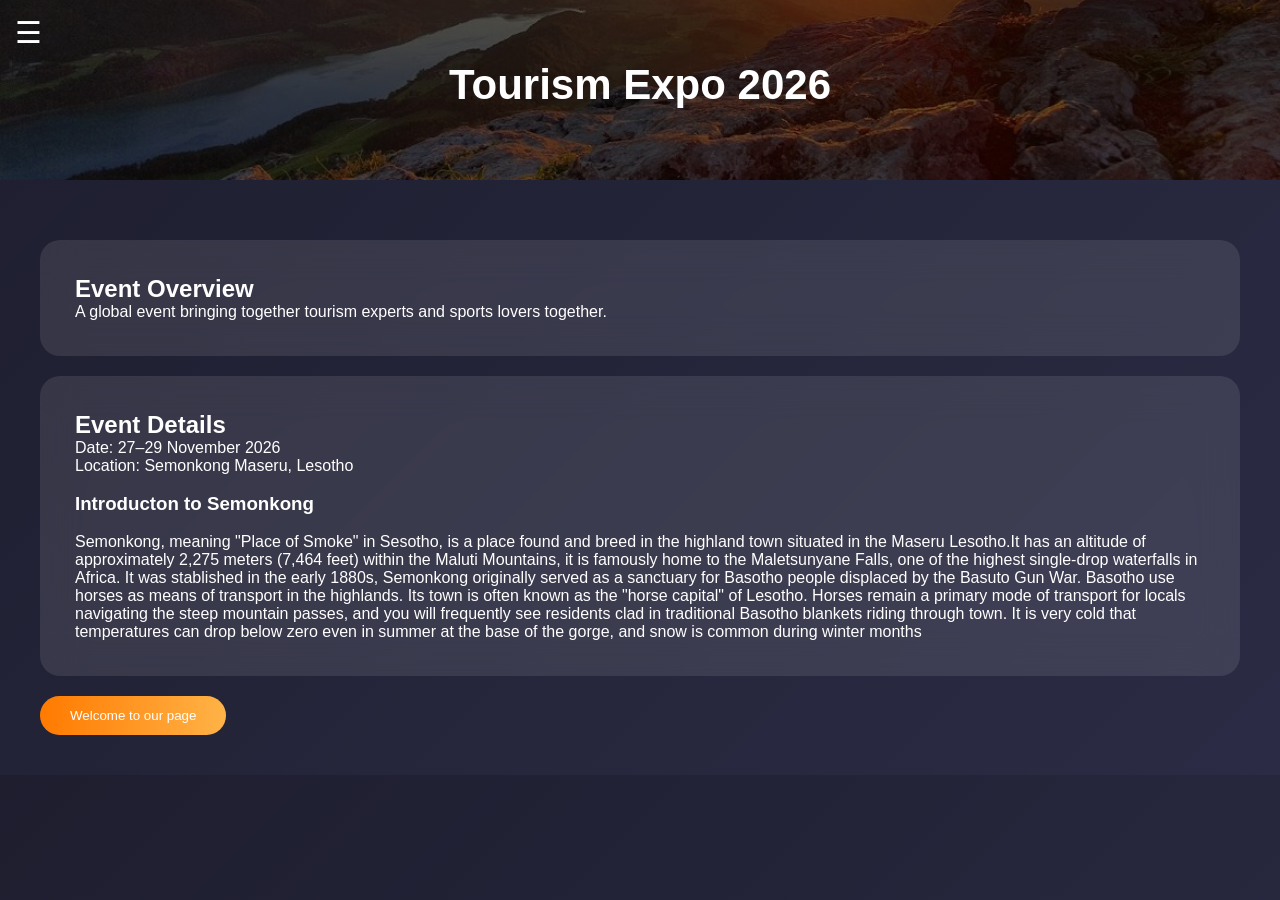
==== index.html @ 44379a8a "Add files via upload" ====
<!DOCTYPE html>
<html>
<head>
    <title>tourismexpo.ac.ls</title>
    <link rel="stylesheet" href="styles.css">
    <meta name="viewport" content="width=device-width, initial-scale=1.0">
</head>
<body>

    <div class="fade">
        
</div>
<input type="checkbox" id="menu-toggle">
<label for="menu-toggle" class="menu-btn">☰</label>

<div class="sidebar">
    <a href="index.html">Home</a>
    <a href="about.html">About</a>
    <a href="programme.html">Programme</a>
    <a href="tickets.html">Tickets</a>
    <a href="gallery.html">Gallery</a>
    <a href="contact.html">Contact</a>
</div>

<div class="page slide-right">


<header class="hero">
    <h1>Tourism Expo 2026</h1>
</header>

<div class="container">
    <div class="card">
        <h2>Event Overview</h2>
        <p>A global event bringing together tourism experts and sports lovers together.</p>

    </div>

    <div class="card">
        <h2>Event Details</h2>
        <p>Date: 27–29 November 2026</p>
        <p>Location: Semonkong Maseru, Lesotho</p>
<br>
         <h3>Introducton to Semonkong</h3>
<br>
        <p>Semonkong, meaning "Place of Smoke" in Sesotho, is a place found and breed in the highland town situated in the Maseru Lesotho.It has an altitude of approximately 2,275 meters (7,464 feet) within the Maluti Mountains, it is famously home to the Maletsunyane Falls, one of the highest single-drop waterfalls in Africa. It was stablished in the early 1880s, Semonkong originally served as a sanctuary for Basotho people displaced by the Basuto Gun War. Basotho use horses as means of transport in the highlands. Its town is often known as the "horse capital" of Lesotho. Horses remain a primary mode of transport for locals navigating the steep mountain passes, and you will frequently see residents clad in traditional Basotho blankets riding through town. It is very cold that temperatures can drop below zero even in summer at the base of the gorge, and snow is common during winter months</p>

    </div>

    <button class="btn">Welcome to our page</button>

</div>

</body>
</html>
---- styles.css ----
* {
    margin: 0;
    padding: 0;
    box-sizing: border-box;
    font-family: 'Segoe UI', sans-serif;
}

body {
    background: linear-gradient(135deg, #1e1e2f, #2b2b45);
    color: #fff;
    overflow-x: hidden;
}

.menu-btn {
    font-size: 30px;
    cursor: pointer;
    padding: 15px;
    position: fixed;
    z-index: 1100;
}

#menu-toggle {
    display: none;
}

.sidebar {
    position: fixed;
    left: -260px;
    top: 0;
    width: 260px;
    height: 100%;
    background: rgba(0,0,0,0.9);
    backdrop-filter: blur(15px);
    padding-top: 60px;
    transition: 0.5s ease;
    z-index: 1000;
}

#menu-toggle:checked ~ .sidebar {
    left: 0;
}

.sidebar a {
    display: block;
    padding: 15px;
    color: white;
    text-decoration: none;
    transition: 0.3s;
}

.sidebar a:hover {
    background: linear-gradient(90deg,#ff7a00,#ffb347);
    padding-left: 25px;
}

.page {
    margin-left: 0;
    transition: margin-left 0.4s cubic-bezier(0.77, 0, 0.175, 1);
    position: relative;
    z-index: 1;
}

#menu-toggle:checked ~ .page {
    margin-left: 260px;
}

.hero {
    position: relative;
    height: 180px;

    background: linear-gradient(rgba(0,0,0,0.6), rgba(0,0,0,0.6)),
                url("g13.jpg");

    background-size: cover;
    background-position: center;
    background-repeat: no-repeat;

    display: flex;
    justify-content: center;
    align-items: center;
    text-align: center;

    overflow: hidden;

    animation: bgMove 5s ease-in-out infinite alternate;
}

.hero-content {
    z-index: 2;
}

.hero h1 {
    font-size: 42px;
    margin-bottom: 10px;
    animation: slideDown 1s ease forwards;
}

.hero p {
    opacity: 0;
    animation: fadeUp 1.5s ease forwards;
    animation-delay: 0.5s;
}

.hero-btn {
    margin-top: 15px;
    opacity: 0;
    animation: fadeUp 2s ease forwards;
    animation-delay: 1s;
}

@keyframes bgMove {
    0% { background-size: 100%; background-position: center; }
    50% { background-size: 110%; background-position: left; }
    100% { background-size: 120%; background-position: right; }
}

@keyframes slideDown {
    from { transform: translateY(-50px); opacity: 0; }
    to { transform: translateY(0); opacity: 1; }
}

@keyframes fadeUp {
    from { transform: translateY(30px); opacity: 0; }
    to { transform: translateY(0); opacity: 1; }
}

.container {
    padding: 40px;
}

.card {
    background: rgba(255,255,255,0.1);
    backdrop-filter: blur(20px);
    border-radius: 20px;
    padding: 25px;
    margin: 20px 0;
    transition: 0.4s;
}

.card:hover {
    transform: translateY(-8px) scale(1.02);
}

.btn {
    background: linear-gradient(90deg,#ff7a00,#ffb347);
    padding: 12px 30px;
    border-radius: 30px;
    border: none;
    color: white;
    cursor: pointer;
    transition: 0.3s;
}

.btn:hover {
    transform: scale(1.1);
}

input, textarea {
    width: 100%;
    padding: 12px;
    margin: 10px 0;
    border-radius: 12px;
    border: none;
}

ul {
    margin-left: 20px;
}

ul li {
    margin: 10px 0;
    transition: 0.3s;
}

ul li:hover {
    transform: translateX(10px);
    color: #ffb347;
}

.ticket {
    border-radius: 20px;
    padding: 20px;
    margin: 15px 0;
    background: linear-gradient(135deg,#ff7a00,#ffb347);
    color: white;
    position: relative;
    overflow: hidden;
}

.ticket::before {
    content: '';
    position: absolute;
    top: 0;
    left: -50%;
    width: 200%;
    height: 100%;
    background: rgba(255,255,255,0.2);
    transform: rotate(25deg);
    transition: 0.5s;
}

.ticket:hover::before {
    left: 100%;
}

.gallery {
    display: grid;
    grid-template-columns: repeat(4, 1fr);
    gap: 15px;
}

.gallery a {
    height: 140px;
    border-radius: 15px;
    display: flex;
    align-items: center;
    justify-content: center;
    color: white;
    text-decoration: none;
    transition: 0.4s;
}

.g1 { background: linear-gradient(45deg,#ff7a00,#ffb347); }
.g2 { background: linear-gradient(45deg,#00c6ff,#0072ff); }
.g3 { background: linear-gradient(45deg,#7f00ff,#e100ff); }
.g4 { background: linear-gradient(45deg,#11998e,#38ef7d); }
.g5 { background: linear-gradient(45deg,#fc4a1a,#f7b733); }
.g6 { background: linear-gradient(45deg,#ee0979,#ff6a00); }
.g7 { background: linear-gradient(45deg,#56ccf2,#2f80ed); }
.g8 { background: linear-gradient(45deg,#00b09b,#96c93d); }

.gallery a:hover {
    transform: scale(1.08);
}

.lightbox {
    position: fixed;
    top: 0;
    left: 0;
    width: 100%;
    height: 100%;

    background: rgba(0,0,0,0.9);
    color: white;

    display: flex;
    align-items: center;
    justify-content: center;

    font-size: 30px;

    opacity: 0;
    pointer-events: none;
    transition: 0.4s;
}

.lightbox:target {
    opacity: 1;
    pointer-events: auto;
}

.lightbox::after {
    content: "✖ Close";
    position: absolute;
    top: 20px;
    right: 30px;
}

a {
    color: #ffb347;
    text-decoration: none;
}

a:hover {
    text-decoration: underline;
}

.socials {
    display: flex;
    flex-direction: column;
    gap: 12px;
}

.social {
    padding: 12px;
    border-radius: 12px;
    color: white;
    transition: 0.3s;
}

.fb { background: #1877f2; }
.tw { background: #1da1f2; }
.ig { background: #e1306c; }
.li { background: #0077b5; }

.social:hover {
    transform: translateX(10px) scale(1.05);
}

iframe {
    width: 100%;
    border-radius: 15px;
    border: none;
}

.float {
    position: fixed;
    right: 20px;
    padding: 10px;
    border-radius: 50%;
    color: white;
    font-size: 20px;
    z-index: 1200;
    transition: 0.3s;
}

.whatsapp {
    bottom: 70px;
    background: #25D366;
}

.call {
    bottom: 20px;
    background: #ff7a00;
}

.float:hover {
    transform: scale(1.2);
}

.loader {
    border: 6px solid #ddd;
    border-top: 6px solid #ff7a00;
    border-radius: 50%;
    width: 50px;
    height: 50px;
    animation: spin 1s linear infinite;
    margin: 20px auto;
}

@keyframes spin {
    100% { transform: rotate(360deg); }
}

@media(max-width: 900px) {
    .gallery {
        grid-template-columns: repeat(2,1fr);
    }
}

@media(max-width: 500px) {
    .gallery {
        grid-template-columns: 1fr;
    }

    .container {
        padding: 20px;
    }

    .hero h1 {
        font-size: 28px;
    }
}

.gallery {
    display: grid;
    grid-template-columns: repeat(4, 1fr);
    gap: 15px;
}

.gallery img {
    width: 100%;
    height: 160px;
    object-fit: cover;
    border-radius: 15px;
    transition: 0.4s;
    cursor: pointer;
}

/* HOVER EFFECT */
.gallery img:hover {
    transform: scale(1.08);
}

.lightbox {
    position: fixed;
    top: 0;
    left: 0;
    width: 100%;
    height: 100%;

    background: rgba(0,0,0,0.95);

    display: flex;
    justify-content: center;
    align-items: center;

    opacity: 0;
    pointer-events: none;
    transition: 0.4s;
}

.lightbox:target {
    opacity: 1;
    pointer-events: auto;
}

.lightbox img {
    max-width: 90%;
    max-height: 80%;
    border-radius: 10px;
}

.lightbox::after {
    content: "✖ Click anywhere to close";
    position: absolute;
    top: 20px;
    right: 30px;
    color: white;
}

.lightbox {
    position: fixed;
    top: 0;
    left: 0;
    width: 100%;
    height: 100%;

    background: rgba(0,0,0,0.95);

    display: flex;
    justify-content: center;
    align-items: center;

    opacity: 0;
    pointer-events: none;
    transition: 0.4s;

    z-index: 9999;
}

.lightbox:target {
    opacity: 1;
    pointer-events: auto;
}

.lightbox img {
    max-width: 90%;
    max-height: 85%;
    border-radius: 12px;
}

.gallery {
    display: grid;
    grid-template-columns: repeat(4, 1fr);
    gap: 20px; 
    margin-top: 20px;
}

.gallery img {
    width: 100%;
    height: 170px;
    object-fit: cover;
    border-radius: 15px;
    transition: 0.4s;
}

.gallery img:hover {
    transform: scale(1.05);
}

.lightbox img {
    max-width: 90%;
    max-height: 85%;
    object-fit: contain;
}

.gallery {
    display: grid;
    grid-template-columns: repeat(4, 1fr);
    gap: 25px; 
    margin-top: 20px;
}

.gallery a {
    display: block;
}

.gallery img {
    width: 100%;
    height: 170px;
    object-fit: cover;
    border-radius: 18px;

    display: block;
    transition: 0.4s;
}

.gallery img:hover {
    transform: scale(1.05);
}

.card {
    padding: 30px;
}

.gallery {
    gap: 30px;
}

.gallery img {
    box-shadow: 0 8px 20px rgba(0,0,0,0.3);
}

@media(max-width: 768px) {
    .gallery {
        grid-template-columns: 1fr;
    }

    .gallery .wide,
    .gallery .large {
        grid-column: span 1;
    }

    .gallery .tall,
    .gallery .large {
        grid-row: span 1;
    }
}

@media(max-width: 768px) {
    .gallery {
        grid-template-columns: 1fr;
    }

    .gallery .wide,
    .gallery .large {
        grid-column: span 1;
    }

    .gallery .tall,
    .gallery .large {
        grid-row: span 1;
    }
}

.gallery {
    display: grid;
    grid-template-columns: repeat(4, 1fr);

    gap: 30px; 
    padding: 10px 0; 
}

.gallery a {
    display: block;
}

.gallery img {
    width: 100%;
    height: 180px;
    object-fit: cover;

    border-radius: 18px;
    display: block;

    margin-bottom: 10px;

    transition: 0.4s;
}

.gallery img:hover {
    transform: scale(1.05);
}

.card {
    padding: 35px;
}

.gallery a {
    margin-bottom: 25px;
}

.programme-table {
    width: 100%;
    border-collapse: collapse;
    margin-top: 20px;
    overflow: hidden;
    border-radius: 15px;
}

.programme-table th {
    background: linear-gradient(90deg,#ff7a00,#ffb347);
    color: white;
    padding: 15px;
    text-align: left;
    font-size: 16px;
}

.programme-table td {
    padding: 15px;
    background: rgba(255,255,255,0.05);
    border-bottom: 1px solid rgba(255,255,255,0.1);
}

.programme-table .day-row td {
    background: rgba(255,122,0,0.2);
    font-weight: bold;
    font-size: 18px;
    text-align: center;
}

.programme-table tr:hover td {
    background: rgba(255,255,255,0.1);
    transition: 0.3s;
}

.programme-table tr:nth-child(even) td {
    background: rgba(255,255,255,0.07);
}

@media(max-width: 768px) {
    .programme-table th,
    .programme-table td {
        font-size: 13px;
        padding: 10px;
    }
}

.programme-table {
    width: 100%;
    border-collapse: collapse;
    margin-top: 25px;
    border-radius: 15px;
    overflow: hidden;
}

.programme-table th {
    background: linear-gradient(90deg,#ff7a00,#ffb347);
    padding: 15px;
    text-align: left;
    color: white;
}

.programme-table td {
    padding: 15px;
    background: rgba(255,255,255,0.05);
    border-bottom: 1px solid rgba(255,255,255,0.1);
}

.day-row td {
    background: rgba(255,122,0,0.25);
    font-weight: bold;
    text-align: center;
    font-size: 18px;
}

.programme-table tr:hover td {
    background: rgba(255,255,255,0.12);
}

.programme-table td:first-child {
    color: #ffb347;
    font-weight: bold;
}

@media(max-width:768px) {
    .programme-table th,
    .programme-table td {
        font-size: 13px;
        padding: 10px;
    }
}

.footer {
    margin-top: 30px;
    padding: 0px 10px;
    text-align: center;

    background: #111;
    color: #ccc;
}

.payment-logos {
    display: flex;
    justify-content: center;
    align-items: center;
    flex-wrap: wrap;
    gap: 5px;
    margin-bottom: 0px;
}

.payment-logos img {
    height: 50px;
    object-fit: contain;
    filter: brightness(0.9);
    transition: 0.3s;
}

.payment-logos img:hover {
    transform: scale(1.1);
    filter: brightness(1.2);
}

}

.footer-text {
    font-size: 10px;
    color: #888;
    margin-top: 5px;
}

.footer {
    border-top: 1px solid rgba(255,255,255,0.1);
}

.payment-logos img:hover {
    filter: brightness(1.5) drop-shadow(0 0 5px orange);
}

.tickets {
    display: grid;
    grid-template-columns: repeat(auto-fit, minmax(260px, 1fr));
    gap: 30px;
    margin-top: 20px;
}

.ticket-card {
    background: rgba(255,255,255,0.05);
    padding: 25px;
    border-radius: 20px;
    text-align: center;
    position: relative;

    transition: 0.4s;
    border: 1px solid rgba(255,255,255,0.1);
}

.ticket-card:hover {
    transform: translateY(-10px) scale(1.05);
    box-shadow: 0 15px 30px rgba(0,0,0,0.4);
}

.price {
    color: #ffb347;
    font-size: 40px;
    margin: 10px 0;
}

.ticket-card ul {
    list-style: none;
    padding: 0;
    margin: 15px 0;
}

.ticket-card ul li {
    margin: 8px 0;
}

.ticket-card button {
    padding: 10px 20px;
    border: none;
    border-radius: 25px;
    background: #ff7a00;
    color: white;
    cursor: pointer;
    transition: 0.3s;
}

.ticket-card button:hover {
    background: #ffb347;
}

.ticket-card.vip {
    border: 2px solid gold;
    transform: scale(1.05);
}

.badge {
    position: absolute;
    top: -10px;
    right: -10px;
    background: gold;
    color: black;
    padding: 5px 10px;
    border-radius: 10px;
    font-size: 12px;
}

@media (max-width: 900px) {

    .container {
        padding: 20px;
    }

    .hero {
        height: 250px;
    }

    .hero h1 {
        font-size: 28px;
    }

    .hero p {
        font-size: 14px;
    }

    .tickets {
        grid-template-columns: repeat(2, 1fr);
    }

    .gallery {
        grid-template-columns: repeat(2, 1fr);
    }
}


@media (max-width: 600px) {

    body {
        font-size: 14px;
    }

    .hero {
        height: 220px;
        padding: 10px;
    }

    .hero h1 {
        font-size: 22px;
    }

    .hero p {
        font-size: 13px;
    }

    .container {
        padding: 15px;
    }

    .sidebar {
        width: 220px;
    }

    #menu-toggle:checked ~ .page {
        margin-left: 220px;
    }

    .tickets {
        grid-template-columns: 1fr;
    }

    .gallery {
        grid-template-columns: 1fr;
    }

    input, select, textarea {
        font-size: 14px;
    }

    .btn, button {
        width: 100%;
    }

    table {
        font-size: 12px;
    }

    .float {
        padding: 12px;
        font-size: 16px;
    }
}

body {
    overflow-x: hidden;
}

img {
    max-width: 100%;
    height: auto;
}

.programme-table {
    display: block;
    overflow-x: auto;
}

html {
    scroll-behavior: smooth;
}
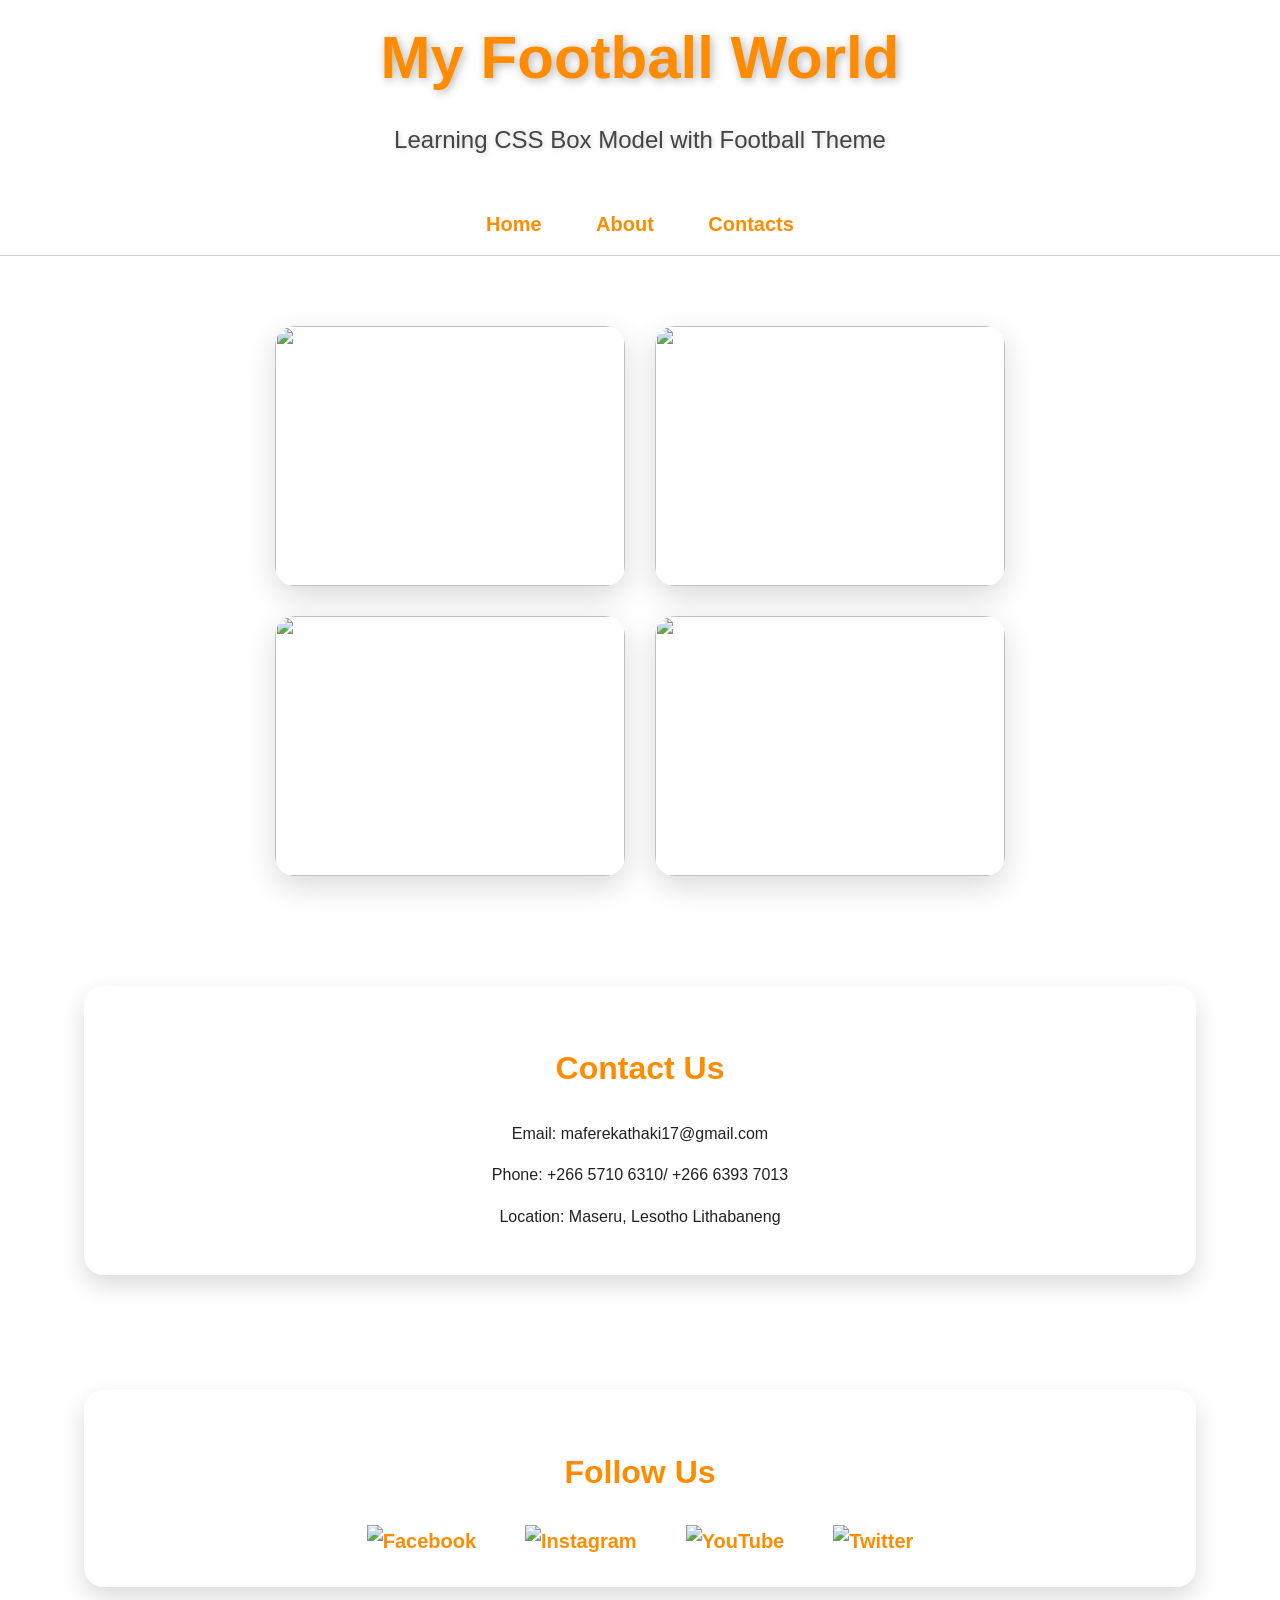
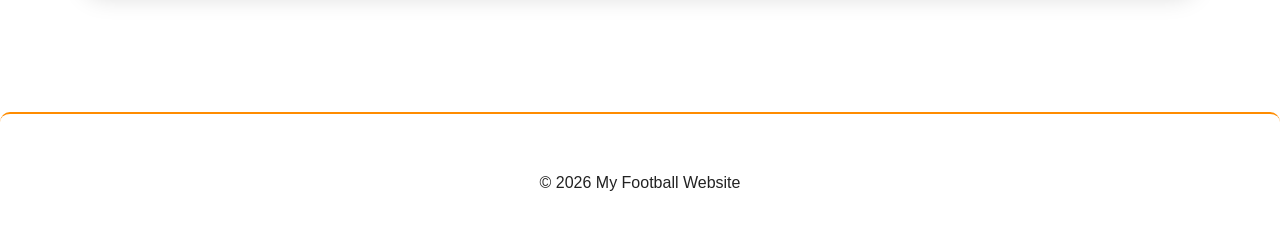
==== commit 6db658d4: "Add files via upload" ====
--- a/index.html
+++ b/index.html
@@ -1,55 +1,77 @@
 <!DOCTYPE html>
-<html>
+<html lang="en">
+
 <head>
-    <title>tourismexpo.ac.ls</title>
-    <link rel="stylesheet" href="styles.css">
-    <meta name="viewport" content="width=device-width, initial-scale=1.0">
+    <meta charset="UTF-8">
+    <title>CSS Box Model Exercise - Football Site</title>
+    <link rel="stylesheet" href="style.css">
 </head>
+
 <body>
 
-    <div class="fade">
-        
-</div>
-<input type="checkbox" id="menu-toggle">
-<label for="menu-toggle" class="menu-btn">☰</label>
+<header class="header">
+    <div class="header-overlay">
+        <h1>My Football World</h1>
+        <p>Learning CSS Box Model with Football Theme</p>
+    </div>
+</header>
+    <nav class="nav">
+        <a href="#">Home</a>
+         <a href="#">About</a>
+          <a href="#">Contacts</a>
+    </nav><section class="container">
 
-<div class="sidebar">
-    <a href="index.html">Home</a>
-    <a href="about.html">About</a>
-    <a href="programme.html">Programme</a>
-    <a href="tickets.html">Tickets</a>
-    <a href="gallery.html">Gallery</a>
-    <a href="contact.html">Contact</a>
-</div>
+    <div class="image-stack">
 
-<div class="page slide-right">
+        <div class="img-card">
+            <img src="https://images.unsplash.com/photo-1521412644187-c49fa049e84d" alt="">
+        </div>
 
+        <div class="img-card">
+            <img src="https://images.unsplash.com/photo-1517927033932-b3d18e61fb3a" alt="">
+        </div>
 
-<header class="hero">
-    <h1>Tourism Expo 2026</h1>
-</header>
+        <div class="img-card">
+            <img src="https://images.unsplash.com/photo-1517466787929-bc90951d0974" alt="">
+        </div>
 
-<div class="container">
-    <div class="card">
-        <h2>Event Overview</h2>
-        <p>A global event bringing together tourism experts and sports lovers together.</p>
+        <div class="img-card">
+            <img src="https://images.unsplash.com/photo-1511886929837-354d827aae26" alt="">
+        </div>
 
     </div>
 
+</section>
+
+    <!-- CONTACT SECTION -->
+    <section id="contact" class="container">
+        <div class="card">
+            <h2>Contact Us</h2>
+            <p>Email: maferekathaki17@gmail.com</p>
+            <p>Phone: +266 5710 6310/ +266 6393 7013</p>
+            <p>Location: Maseru, Lesotho Lithabaneng</p>
+        </div>
+    </section>
+
+    <!-- SOCIAL MEDIA -->
+    <section id="social" class="container">
     <div class="card">
-        <h2>Event Details</h2>
-        <p>Date: 27–29 November 2026</p>
-        <p>Location: Semonkong Maseru, Lesotho</p>
-<br>
-         <h3>Introducton to Semonkong</h3>
-<br>
-        <p>Semonkong, meaning "Place of Smoke" in Sesotho, is a place found and breed in the highland town situated in the Maseru Lesotho.It has an altitude of approximately 2,275 meters (7,464 feet) within the Maluti Mountains, it is famously home to the Maletsunyane Falls, one of the highest single-drop waterfalls in Africa. It was stablished in the early 1880s, Semonkong originally served as a sanctuary for Basotho people displaced by the Basuto Gun War. Basotho use horses as means of transport in the highlands. Its town is often known as the "horse capital" of Lesotho. Horses remain a primary mode of transport for locals navigating the steep mountain passes, and you will frequently see residents clad in traditional Basotho blankets riding through town. It is very cold that temperatures can drop below zero even in summer at the base of the gorge, and snow is common during winter months</p>
+        <h2>Follow Us</h2>
+
+        <div class="social-icons">
+            <a href="Lawrence M. Thaki"><img src="https://cdn-icons-png.flaticon.com/512/733/733547.png" alt="Facebook"></a>
+            <a href="lawrencethaki.17"><img src="https://cdn-icons-png.flaticon.com/512/733/733558.png" alt="Instagram"></a>
+            <a href="Mafereka Lawrence Thaki"><img src="https://cdn-icons-png.flaticon.com/512/733/733590.png" alt="YouTube"></a>
+            <a href="lawrencethaki"><img src="https://cdn-icons-png.flaticon.com/512/733/733579.png" alt="Twitter"></a>
+        </div>
 
     </div>
+</section>
 
-    <button class="btn">Welcome to our page</button>
-
-</div>
+    <footer class="footer">
+        <p>© 2026 My Football Website</p>
+    </footer>
 
 </body>
+
 </html>
--- a/style.css
+++ b/style.css
@@ -0,0 +1,197 @@
+* {
+    box-sizing: border-box;
+}
+
+/* =========================
+   GENERAL PAGE STYLING WITH LIGHTER FEEL
+========================= */
+body {
+    margin: 0;
+    font-family: Arial, sans-serif;
+
+    /* Full-page lighter background */
+    background: 
+        linear-gradient(rgba(255,255,255,0.6), rgba(255,255,255,0.6)), 
+        url("https://static.vecteezy.com/system/resources/previews/008/028/794/large_2x/football-field-center-and-ball-with-shadow-3d-rendering-photo.jpg") no-repeat center center fixed;
+    background-size: cover;
+
+    color: #222;
+    line-height: 1.6;
+}
+
+/* =========================
+   HEADER
+========================= */
+.header {
+    background: rgba(255,255,255,0.7); /* lighter overlay */
+    text-align: center;
+    padding: 10px 10px;
+    border-radius: 10px;
+}
+
+.header h1 {
+    margin: 0;
+    font-size: 60px;
+    color: #ff8c00; /* warmer neon orange */
+    text-shadow: 2px 2px 10px rgba(0,0,0,0.3);
+}
+
+.header p {
+    margin-top: 15px;
+    font-size: 24px;
+    color: #444;
+    text-shadow: 1px 1px 5px rgba(0,0,0,0.2);
+}
+
+/* =========================
+   NAVIGATION BAR
+========================= */
+.nav {
+    text-align: center;
+    padding: 15px;
+    background: rgba(255,255,255,0.8);
+    backdrop-filter: blur(5px);
+    position: sticky;
+    top: 0;
+    z-index: 1000;
+    border-bottom: 1px solid #ccc;
+}
+
+.nav a {
+    margin: 0 25px;
+    text-decoration: none;
+    color: #ff8c00;
+    font-weight: bold;
+    font-size: 20px;
+    transition: 0.3s ease;
+}
+
+.nav a:hover {
+    color: #00bfff;
+    letter-spacing: 1.5px;
+}
+
+/* =========================
+   MAIN CONTAINER
+========================= */
+.container {
+    padding: 40px 20px;
+    width: 90%;
+    margin: auto;
+}
+
+/* =========================
+   CONTENT CARDS
+========================= */
+.card {
+    background: rgba(255,255,255,0.85);
+    padding: 30px;
+    border-radius: 20px;
+    margin-bottom: 35px;
+    box-shadow: 0 10px 25px rgba(0,0,0,0.15);
+    color: #222;
+    transition: transform 0.3s ease, box-shadow 0.3s ease;
+}
+
+.card:hover {
+    transform: translateY(-8px);
+    box-shadow: 0 18px 40px rgba(0,0,0,0.2);
+}
+
+.card h2 {
+    font-size: 32px;
+    color: #ff8c00;
+}
+
+/* =========================
+   IMAGE GALLERY
+========================= */
+.image-stack {
+    width: 95%;
+    margin: auto;
+    display: flex;
+    flex-wrap: wrap;
+    justify-content: center;
+    gap: 30px;
+    padding: 30px 0;
+}
+
+.img-card {
+    background: rgba(255,255,255,0.85);
+    border-radius: 20px;
+    width: 350px;
+    overflow: hidden;
+    box-shadow: 0 10px 30px rgba(0,0,0,0.15);
+    transition: transform 0.3s ease, box-shadow 0.3s ease;
+}
+
+.img-card:hover {
+    transform: translateY(-10px) scale(1.05);
+    box-shadow: 0 20px 50px rgba(0,0,0,0.2);
+}
+
+.img-card img {
+    width: 100%;
+    height: 260px;
+    object-fit: cover;
+    display: block;
+    transition: transform 0.4s ease;
+}
+
+.img-card img:hover {
+    transform: scale(1.03);
+}
+
+/* =========================
+   CONTACT + SOCIAL
+========================= */
+#contact, #social {
+    text-align: center;
+}
+
+#social a {
+    margin: 0 12px;
+    text-decoration: none;
+    color: #ff8c00;
+    font-weight: bold;
+    font-size: 20px;
+    transition: 0.3s;
+}
+
+#social a:hover {
+    color: #00bfff;
+}
+
+/* =========================
+   SOCIAL ICONS
+========================= */
+.social-icons {
+    display: flex;
+    justify-content: center;
+    gap: 25px;
+    margin-top: 15px;
+}
+
+.social-icons img {
+    width: 45px;
+    height: 45px;
+    cursor: pointer;
+    transition: transform 0.3s ease;
+}
+
+.social-icons img:hover {
+    transform: scale(1.3);
+}
+
+/* =========================
+   FOOTER
+========================= */
+.footer {
+    text-align: center;
+    padding: 40px 20px;
+    background: rgba(255,255,255,0.85);
+    color: #222;
+    margin-top: 50px;
+    border-top: 2px solid #ff8c00;
+    border-radius: 10px 10px 0 0;
+}
